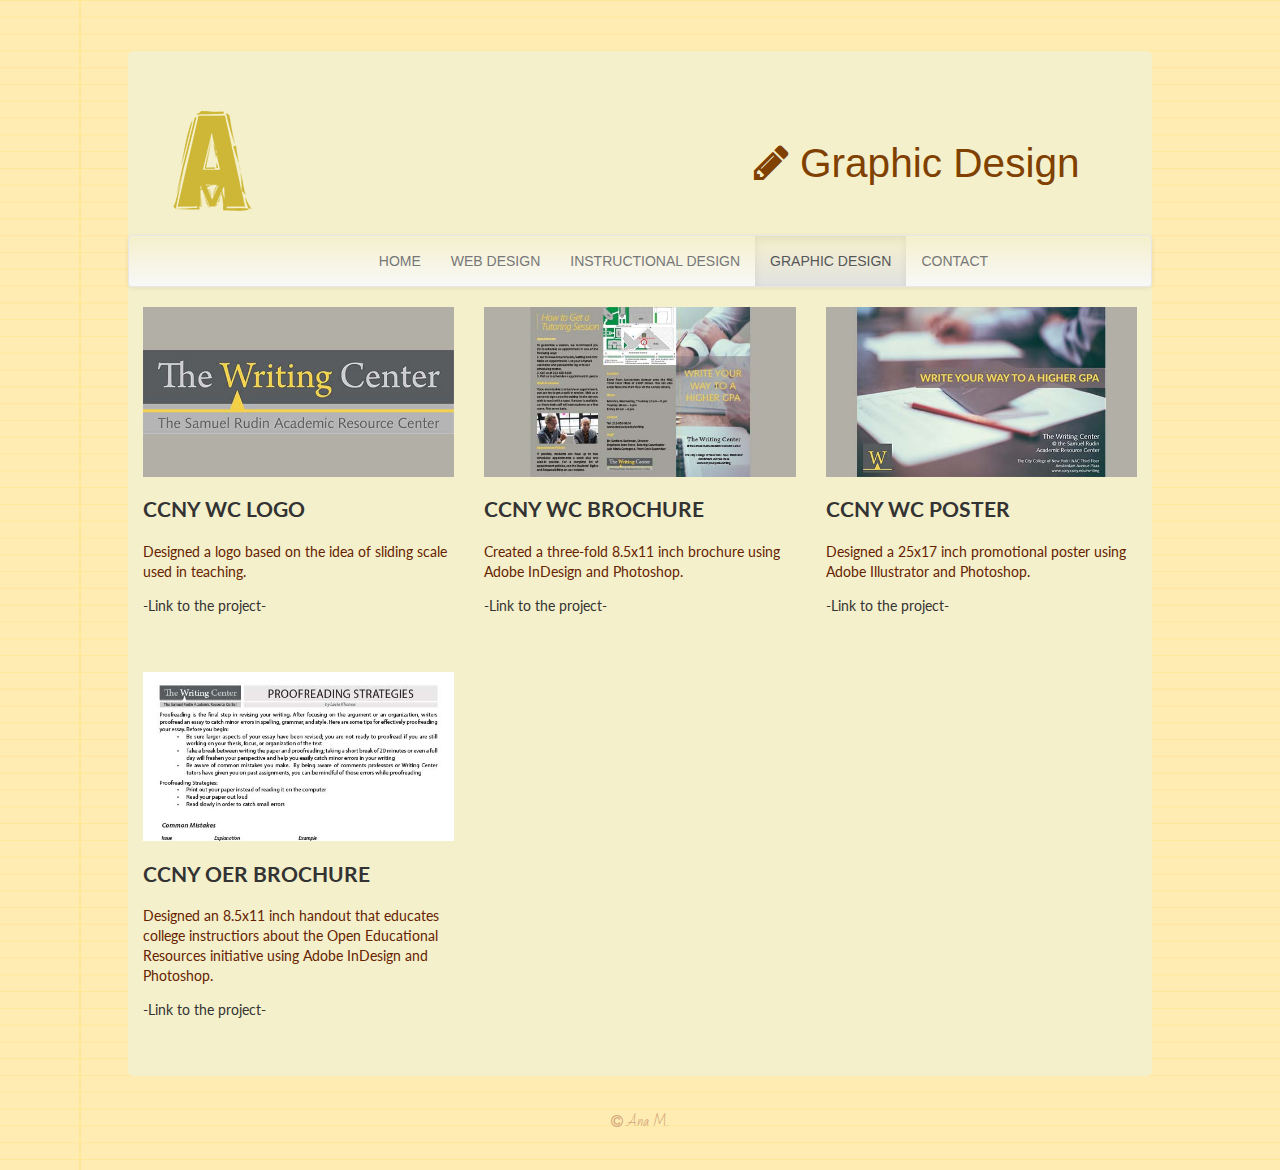
==== graphic.html @ abbbf5cf "Initial commit" ====
<!doctype html>
<html lang="en">
   <head>
      <meta charset="utf-8">
      <meta name="viewport" content="width=device-width,initial-scale=1">
      <meta name="viewport" content="width=device-width,initial-scale=1">
      <title></title>
      <link rel="stylesheet" href="https://maxcdn.bootstrapcdn.com/font-awesome/4.6.1/css/font-awesome.min.css">
      <link rel="stylesheet" href="http://fonts.googleapis.com/css?family=Lato:100,300">
      <link href='https://fonts.googleapis.com/css?family=Krona+One' rel='stylesheet' type='text/css'>
      <link href='https://fonts.googleapis.com/css?family=Bad+Script' rel='stylesheet' type='text/css'>
      <link rel="stylesheet" href="css/style.css">
      <link rel="stylesheet" href="css/desktop.css">
      <link rel="stylesheet" href="css/vey_large.css">
      <link rel="stylesheet" href="css/tablet.css">
      <link rel="stylesheet" href="css/mobile.css">
      <link rel="stylesheet" href="css/bootstrap.css">
      <link rel="stylesheet" href="css/bootstrap-theme.css">
      <link rel="apple-touch-icon" sizes="57x57" href="img/fav/apple-touch-icon-57x57.png">
      <link rel="apple-touch-icon" sizes="60x60" href="img/fav/apple-touch-icon-60x60.png">
      <link rel="apple-touch-icon" sizes="72x72" href="img/fav/apple-touch-icon-72x72.png">
      <link rel="apple-touch-icon" sizes="76x76" href="img/fav/apple-touch-icon-76x76.png">
      <link rel="apple-touch-icon" sizes="114x114" href="img/fav/apple-touch-icon-114x114.png">
      <link rel="apple-touch-icon" sizes="120x120" href="img/fav/apple-touch-icon-120x120.png">
      <link rel="apple-touch-icon" sizes="144x144" href="img/fav/apple-touch-icon-144x144.png">
      <link rel="apple-touch-icon" sizes="152x152" href="img/fav/apple-touch-icon-152x152.png">
      <link rel="apple-touch-icon" sizes="180x180" href="img/fav/apple-touch-icon-180x180.png">
      <link rel="icon" type="image/png" href="img/fav/favicon-32x32.png" sizes="32x32">
      <link rel="icon" type="image/png" href="img/fav/android-chrome-192x192.png" sizes="192x192">
      <link rel="icon" type="image/png" href="img/fav/favicon-96x96.png" sizes="96x96">
      <link rel="icon" type="image/png" href="img/fav/favicon-16x16.png" sizes="16x16">
      <link rel="manifest" href="img/fav/manifest.json">
      <link rel="mask-icon" href="img/fav/safari-pinned-tab.svg" color="#5bbad5">
      <meta name="msapplication-TileColor" content="#da532c">
      <meta name="msapplication-TileImage" content="/mstile-144x144.png">
      <meta name="theme-color" content="#ffffff">
   </head>
   <body id="lines">
      <div class="box" id="canvas">
         <div class="header">
            <div class="col-md-6" id="logic-tut">
                <a href="index.html"><img src="img/logo-small.png" scrcset="img/logo-small.png 2x" class="initials" alt="ana's logo"></a>
            </div>
            <div class="col-md-6 text-uppercase" id="web_design">
               <p id="tut_header"><i class="fa fa-pencil"  aria-hidden="true"></i> Graphic Design</p>
            </div>
         </div>
         <div class="row">
            <div class="col-md-12">
            </div>
         </div>
         <nav class="navbar navbar-default">
            <div class="container-fluid">
               <div class="navbar-header">
                  <button type="button" class="navbar-toggle collapsed" data-toggle="collapse" data-target="#bs-example-navbar-collapse-1" aria-expanded="false">
                  <span class="sr-only">Toggle navigation</span>
                  <span class="icon-bar"></span>
                  <span class="icon-bar"></span>
                  <span class="icon-bar"></span>
                  </button>
               </div>
               <div class="collapse navbar-collapse" id="bs-example-navbar-collapse-1">
                  <ul class="nav navbar-nav">
                     <li><a href="index.html">HOME</a></li>
                     <li><a href="portfolio.html">WEB DESIGN</a></li>
                     <li><a href="ID.html">INSTRUCTIONAL DESIGN </a></li>
                     <li class="active"><a href="graphic.html">GRAPHIC DESIGN<span class="sr-only">(current)</span></a></li>
                     <li><a href="mail.html">CONTACT</a></li>
                  </ul>
               </div>
               <!-- /.navbar-collapse -->
            </div>
            <!-- /.container-fluid -->
         </nav>
         <div class="container-fluid">
            <div class="row">
               <div class="col-sm-4 col-md-4" id="margin">
                   <a href="https://www.ccny.cuny.edu/writing" target="_blank"><img class="img-center" src="img/WC logo.jpg" ></img>
                   <h2 class="project-titles">CCNY WC LOGO</h2></a>
                   <p class="caption">Designed a logo based on the idea of sliding scale used in teaching.</p>
                   <p class="caption"><a href="https://www.ccny.cuny.edu/writing" target="_blank">-Link to the project-</a></p>
               </div>


               <div class="col-sm-4 col-md-4" id="margin">
                  <a href="https://waba.commons.gc.cuny.edu/wp-content/blogs.dir/3982/files/2018/09/Brochure_resized.pdf" target="_blank"><img class="img-center" src="img/WC brochure.jpg" ></img>
                  <h2 class="project-titles">CCNY WC BROCHURE</h2></a>
                  <p class="caption">Created a three-fold 8.5x11 inch brochure using Adobe InDesign and Photoshop.</p>
                  <p class="caption"><a href="https://waba.commons.gc.cuny.edu/wp-content/blogs.dir/3982/files/2018/09/Brochure_resized.pdf" target="_blank">-Link to the project-</a></p>
               </div>
               <div class="col-sm-4 col-md-4" id="margin">
                  <a href="https://waba.commons.gc.cuny.edu/wp-content/blogs.dir/3982/files/2018/09/WC_Poster_web.jpg" target="_blank"><img class="img-center" src="img/WC poster.jpg" ></img>
                  <h2 class="project-titles">CCNY WC POSTER</h2></a>
                  <p class="caption"><p class="caption">Designed a 25x17 inch promotional poster using Adobe Illustrator and Photoshop.</p>
                  <p class="caption"><a href="https://waba.commons.gc.cuny.edu/wp-content/blogs.dir/3982/files/2018/09/WC_Poster_web.jpg" target="_blank">-Link to the project-</a></p>
               </div>
               <div class="col-sm-4 col-md-4" id="margin">
                  <a href="https://www.ccny.cuny.edu/writing/writing-resources" target="_blank"><img class="img-center" src="img/WC handout.jpg" ></img>
                  <h2 class="project-titles">CCNY OER BROCHURE</h2></a>
                  <p class="caption"> Designed an 8.5x11 inch handout that educates college instructiors about the Open Educational Resources initiative using Adobe InDesign and Photoshop. </p>
                  <p class="caption"><a href="https://www.ccny.cuny.edu/writing/writing-resources" target="_blank">-Link to the project-</a></p>
               </div>
            </div>
         </div>

      </div>
      <div class="col-12"><p class="footer"><i class="fa fa-copyright" aria-hidden="true"></i> Ana M.</p></div>
   </div>
      <script src="js/jquery.min.js"></script>
      <script src="js/bootstrap.min.js"></script>
   </body>
</html>
---- css/style.css ----
img {
    max-width: 100%;
}
body {
    background-color: #F4F0CB;
}
#peach {
    background-color: #F4F0CB;
}
#p-green{
    background-color: #ccff33;
}
#red{
    background-color: #ff6633;
}
#greenish {
    background-color: #eeccff;
}
#lines {
    width: 100%; background-color: blue;
    background-color: #ffecb3;
    background-image: linear-gradient(90deg, transparent 79px, #ffe799 79px, #ffe799 81px, transparent 81px), linear-gradient(#ffe799 .1em, transparent .1em);
    background-size: 100% 1.2em;
    color: #662200;
}
.box {
    width: 100%;
}
.resume {
    font-family: 'Oswald', sans-serif;
}
.g {
    background-color: #ccff33;
    width: 100%;
    z-index: -1;
}
.y {
    font-family: 'Open Sans Condensed', sans-serif;
    font-weight: 700;
}
.writing {
    font-family: 'Josefin Sans', sans-serif;
}
#mail_header {
    color: #eeccff;
}
.div-1 {
    background: url(../img/texture1.jpg) repeat;
    background-position: center;
}
.div-2 {
    background-color: #e6f9ff;
}
.div-3 {
    background-color: #ccff33;
}
.div-4 {
    background-color: #ffd966;
    background-image: linear-gradient(90deg, transparent 79px, #ffcc80 79px, #ffcc80 81px, transparent 81px), linear-gradient(#ffcc80 .1em, transparent .1em);
    background-size: 100% 1.2em;
    color: #662200;
}
.div-5 {
    background-color: #ff6633;
}
.div-6 {
    background-color: #eeccff;
}
.div-7 {
    background-color: #4da6ff;
    color: #ffffff;
}
.div-8 {
    background-color: #66dbff;
    color: #ffffff;
}
.div-9 {
    background-color: #00cc44;
}
.div-10 {
    background-color: #ccff33;
    color: #4d4d00;
    background-image: linear-gradient(90deg, transparent 79px, #39e600 79px, #39e600 81px, transparent 81px), linear-gradient(#ccff33 .1em, transparent .1em);
    background-size: 100% 1.2em;
}
.pink {
    color: #ff1a75;
}
.green {
    color: #ffffff !important;
}
#green{
    color: #00b33c;
    font-family: 'Bad Script', cursive;
}
#web {
    font-family: 'Krona One', sans-serif;
}
.email {
    color: #88cc00;
}
.proj1 {
    padding: 12% 50% 12% 25%;
}
#col-xs-12 {
    margin-bottom: %;
    border: 0.1px outset white;
    border-top: 1px solid #96d1f8;
    background: #ccff33;
    background: -webkit-gradient(linear, left top, left bottom, from(##ccff33), to(#daffb3));
    background: -webkit-linear-gradient(top, #ccff33, #daffb3);
    background: -moz-linear-gradient(top, #ccff33, #daffb3);
    background: -ms-linear-gradient(top, #ccff33, #daffb3);
    background: -o-linear-gradient(top, #ccff33, #daffb3);
    padding: 5px 10px;
}
.footer {
    text-align: center;
    color: #d2a679;
    padding-bottom: 0.5%;
}
a:link {
    text-decoration: none;
}
a:visited {
    text-decoration: none;
}
a:hover {
    text-decoration: none;
}
a:active {
    text-decoration: none;
}
#writing_portfolio {
    font-family: 'Lato', sans-serif;
    font-size: 1.5em;
    color: #7a7a52;
    line-height: 200%;
    font-weight: 600;
}
#writing_portfolio1 {
    font-family: 'Lato', sans-serif;
    font-size: 16px;
    color: #7a7a52;
    line-height: 150%;
}

.footer {
    font-family: 'Bad Script', cursive;
}
input {
    max-width: 100%;
    width: 90%;
    border-radius: 5px;
    margin: 0;
    border: 5px solid white;
    -webkit-box-shadow:
    inset 0 0 8px  rgba(0,0,0,0.1),
          0 0 16px rgba(0,0,0,0.1);
    -moz-box-shadow:
    inset 0 0 8px  rgba(0,0,0,0.1),
          0 0 16px rgba(0,0,0,0.1);
    box-shadow:
    inset 0 0 8px  rgba(0,0,0,0.1),
          0 0 16px rgba(0,0,0,0.1);
    padding: 15px;
    background: rgba(255,255,255,0.5);
    margin-bottom:10px;
}
select {
    max-width: 100%;
    width: 100%;
    border-radius: 5px;
    border: 5px solid white;
    -webkit-box-shadow:
    inset 0 0 8px  rgba(0,0,0,0.1),
          0 0 16px rgba(0,0,0,0.1);
    -moz-box-shadow:
    inset 0 0 8px  rgba(0,0,0,0.1),
          0 0 16px rgba(0,0,0,0.1);
    box-shadow:
    inset 0 0 8px  rgba(0,0,0,0.1),
          0 0 16px rgba(0,0,0,0.1);
    padding: 15px;
    background: rgba(255,255,255,0.5);
}
textarea {
    max-width: 100%;
    width: 100%;
    border-radius: 5px;
    margin: 0;
    border: 5px solid white;
    -webkit-box-shadow:
    inset 0 0 8px  rgba(0,0,0,0.1),
          0 0 16px rgba(0,0,0,0.1);
    -moz-box-shadow:
    inset 0 0 8px  rgba(0,0,0,0.1),
          0 0 16px rgba(0,0,0,0.1);
    box-shadow:
    inset 0 0 8px  rgba(0,0,0,0.1),
          0 0 16px rgba(0,0,0,0.1);
    padding: 15px;
    background: rgba(255,255,255,0.5);
    margin: 0 0 10px 0;
}
#form2 [type="email"] {
    max-width: 100%;
    width: 100%;
    border-radius: 5px;
    margin: 0;
    border: 5px solid white;
    -webkit-box-shadow:
    inset 0 0 8px  rgba(0,0,0,0.1),
          0 0 16px rgba(0,0,0,0.1);
    -moz-box-shadow:
    inset 0 0 8px  rgba(0,0,0,0.1),
          0 0 16px rgba(0,0,0,0.1);
    box-shadow:
    inset 0 0 8px  rgba(0,0,0,0.1),
          0 0 16px rgba(0,0,0,0.1);
    padding: 15px;
    background: rgba(255,255,255,0.5);
    margin: 0 0 10px 0;
}
#submit[type="submit"] {
    width: 150px;
    border: 0.1px outset white;
    background: -webkit-gradient(linear, left top, left bottom, from(#ff66ff), to(#ffe6ff));
    background: -webkit-linear-gradient(top, #c44dff, #ffe6ff);
    background: -moz-linear-gradient(top, #c44dff, #ffe6ff);
    background: -ms-linear-gradient(top, #c44dff, #ffe6ff);
    background: -o-linear-gradient(top, #c44dff, #ffe6ff);
    font-family: 'Lato', sans-serif;
    font-size: 20px;
    float: left;
    margin: 0 0 3% 0;
}
.project-titles {
    font-family: 'Lato', sans-serif;
}

.caption {
    font-family: 'Lato', sans-serif;
    font-size: 14px;
}
.img-center {
    margin: 0px;
}
#wportf {
    border-top: 1px solid;
    text-align: left;
}
#writing_portfolio {
    text-align: left;
    font-size: 18px;
}
---- css/desktop.css ----
@media only screen and (min-width: 1024px) and (max-width: 1699px) {
    .writing {
    font-size: 2em;
    }
    #canvas {
        margin: auto;
        margin-top: 5% !important;
        background-color: #F4F0CB;
        border-radius: 5px;
    }
    #greenish, #lines, #red, #peach, #p-green {
        width: 80% !important;
        margin: auto;
    }
    .g {
        background-color: #ccff33;
        width: 100%;
        z-index: -1;
        display: inline-flex;
        margin-top: 5%;
    }
    .header {
        padding: 2% 2% 2% 2%;
    }
    .div-1 {
        width: 33.333333%;
        float: left;
        padding: 1px 0px 1px 0px;
    }
    .div-2 {
        width: 6%;
        display: inline-block;
        padding: 22px 0.8px 22px 2.6%;
    }
    .div-3 {
        width: 20.5%;
        display: inline-block;
        position: absolute;
        padding: 0px 3px 10px 2px;
    }
    .div-5 {
        width: 26.2%;
        padding: 14px 0 13px 0;
        float: left;
    }
    .div-6 {
        width: 12%;
        float: left;
        padding: 49px 2px 49px;
    }
    .div-7 {
        width: 6.8%;
        float: left;
        padding: 1px 1.2px 1px 1px;
    }
    .div-8 {
        width: 6.8%;
        padding: 1px 1.2px 1px 1px;
        float: left;
    }
    .div-9 {
        width: 13.7%;
        padding: 1.5px 1.5px 1px;
        float: left;
    }
    .div-4 {
        width: 33.33%;
        float: right;
        padding: 8px 2% 8px 2%;
    }
    .div-10 {
        width: 39.73%;
        float: right;
    }
    #down {
        display: flex;
    }
    .logo {
        padding: 30px 5% 30px 20%;
    }
    #logic {
        padding-top: 1%;
        float: left;
    }
    #logic-envelope{
        padding-top: 1.5%;
        float: left;
    }
    #logic-tut {
        padding-top: 4%;
        float: left;
    }
    .resume {
        padding: 1% 2% 1% 30%;
        font-size: 30px;
    }
    .y {
        padding: 0px 0px 0px 25px;
        font-size: 30.4px;
    }
    .web {
        padding-left: 25%;
        font-size: 30px;
    }
    #web {
        padding-left: 25%;
        font-size: 29px;
        font-family: 'Krona One', sans-serif;
    }
    #web1 {
        float: right;
        font-size: 25px;
        font-family: 'Krona One', sans-serif;
        color: #804000;
    }
    .email {
        margin: auto;
    }
    .fb,
    .in {
        margin: auto;
        padding: 20px 3px 20px;
    }
    .copyr {
        padding: 0;
    }
    #green{
        padding: 2.5px 1px 2.8px 10px;
    }
    .col-12 {
        padding: 2%;
    }
    #writ_header {
        color: #804000;
        float: right;
        padding-right: 8%;
        font-size: 2.5em;
        font-family: 'Josefin Sans', sans-serif;
    }
    #mail_header {
        color: #c44dff;
        float: right;
        padding-right: 8%;
        font-size: 2.5em;
        font-family: 'Josefin Sans', sans-serif;
    }
    #tut_header {
        color: #804000;
        font-family: 'Josefin Sans', sans-serif;
        float: right;
        padding-top: 5%;
        padding-right: 8%;
        font-size: 2.9em;
    }
    #writing_portfolio {
        padding: 0.2% 3% 3% 7%;
    }
    #writing_portfolio1 {
        text-align: right;
        padding-right: 7%;
    }
    .tutoring {
        padding: 3% 8% 3% 10%;
        line-height: 170%;
        font-size: 16px;
    }
    #envelope_big {
        font-size: 48px;
    }
    #form[type="text"] {
        font-size: 20px;
        font-family: 'Lato', sans-serif;
        color: grey;
    }
    #form1[type="text"] {
        font-size: 20px;
        width: 49.5%;
        float: left;
        font-family: 'Lato', sans-serif;
        margin: 2% 0 4% 0;
    }
    #form2[type="email"] {
        font-size: 20px;
        width: 49.5%;
        float: right;
        font-family: 'Lato', sans-serif;
        margin: 2% 0 4% 0;
    }
    #margin {
        margin-bottom: 3em;
    }
    nav  {
        padding-left: 20%;
    }
    #wpict{
        float: right;
    }
    .wwriting {
        padding: 5%;
        width: 80%;
    }
}
---- css/vey_large.css ----
@media only screen and (min-width: 1700px) {
    body{
        width: 70%;
        margin: auto;
    }
    #greenish, #lines, #red, #peach, #p-green {
        width: 80% !important;
        margin: auto;
    }
    #canvas {
        margin-top: 5% !important;
        margin: auto;
        background-color: #F4F0CB;
        border-radius: 5px;
    }
    nav  {
        padding-left: 20%;
    }
    .row {
        padding: 2% 8% 2% 8%;
    }
    #margin {
        margin-bottom: 3%;
    }
    .header {
        padding: 2% 9% 2% 9%;
    }
    .g {
        background-color: #ccff33;
        z-index: -1;
        display: inline-flex;
        margin-top: 5%;
    }
    .div-1 {
        width: 33.333333%;
        float: left;
        padding: 1px 0px 1px 2px;
    }
    .div-2 {
        width: 6%;
        display: inline-block;
        padding: 22px 0.8px 22px 2.6%;

    }
    .div-3 {
        width: 20.5%;
        display: inline-block;
        position: absolute;
        padding: 0px 3px 10px 2px;

    }
    .div-5 {
        width: 26.2%;
        padding: 14px 0 13px 0;
        float: left;
    }
    .div-6 {
        width: 12%;
        float: left;
        padding: 49px 2px 49px;
    }
    .div-7 {
        width: 6.8%;
        float: left;
        padding: 1px 1.2px 1px 1px;
    }
    .div-8 {
        width: 6.8%;
        padding: 1px 1.2px 1px 1px;
        float: left;
    }
    .div-9 {
        width: 13.7%;
        padding: 1px 1.5px 1px;
        float: left;
    }
    .div-4 {
        width: 33.33%;
        float: right;
        padding: 0 ;
    }
    .div-10 {
        width: 39.73%;
        float: right;
    }
    #down {
        display: flex;
    }
    .logo {
        padding: 30px 5% 30px 20%;
    }
    #logic {
        padding-top: 1%;
        float: left;
    }
    #logic-envelope{
        padding-top: 1.5%;
        float: left;
    }
    #logic-tut {
        padding-top: 4%;
        float: left;
    }
    .resume {
        padding: 1% 2% 1% 30%;
        font-size: 30px;
    }
    .y {
        padding: 0px 0px 0px 30px;
        font-size: 30.4px;
    }
    .writing {
        float: right;
        margin-right: 40%;
    }
    .web {
        padding-left: 25%;
        font-size: 30px;
    }
    #web {
        padding-left: 25%;
        font-size: 29px;
        font-family: 'Krona One', sans-serif;
    }
    #web1 {
        float: right;
        padding-right: 8%;
        font-size: 25px;
        font-family: 'Krona One', sans-serif;
        color: #804000;
    }
    .email {
        margin: auto;
    }
    .fb,
    .in {
        margin: auto;
        padding: 20px 3px 20px;
    }
    .copyr {
        padding: 0;
    }
    #green{
        padding: 2.5px 1px 2.8px 10px;
    }
    .col-12 {
        padding: 2%;
    }
    #writ_header {
        color: #804000;
        float: right;
        padding-right: 8%;
        font-size: 2.5em;
        font-family: 'Josefin Sans', sans-serif;
    }
    #mail_header {
        color: #c44dff;
        float: right;
        padding-right: 8%;
        font-size: 2.5em;
        font-family: 'Josefin Sans', sans-serif;
    }
    #tut_header {
        color: #804000;
        font-family: 'Josefin Sans', sans-serif;
        float: right;
        padding-top: 5%;
        padding-right: 8%;
        font-size: 2.9em;
    }
    #writing_portfolio {
        padding-top: 5%;
        padding-left: 7%;
    }
    #writing_portfolio1 {
        text-align: right;
        padding-right: 7%;
        font-size: 30px;
    }
    .tutoring {
        padding: 3% 8% 3% 10%;
        line-height: 170%;
        font-size: 16px;
    }
    #envelope_big {
        font-size: 48px;
    }
    #form[type="text"] {
        font-size: 20px;
        font-family: 'Lato', sans-serif;
        color: grey;
    }
    #form1[type="text"] {
        font-size: 20px;
        width: 49.5%;
        float: left;
        font-family: 'Lato', sans-serif;
        margin: 2% 0 4% 0;
    }
    #form2[type="email"] {
        font-size: 20px;
        width: 49.5%;
        float: right;
        font-family: 'Lato', sans-serif;
        margin: 2% 0 4% 0;
    }
    .wwriting {
        padding: 7% 0 5% 5%;
        width: 80%;
    }
}
---- css/tablet.css ----
@media only screen and (min-width: 769px) and (max-width: 1023px) {
    .writing {
    font-size: 1.5em;
    }
    #canvas {
        background-color: #F4F0CB;
        margin-top: 3%;
        border-radius: 5px;
    }
    #greenish, #lines, #red, #peach, #p-green {
        width: 95% !important;
        margin: auto;
    }
    #logic-tut {
        float: left;
        padding-left: 5%;
    }
    #tut_header, #mail_header {
        float: right;
        padding-right: 1%;
    }
    #margin {
        margin-bottom: 5em;
    }
    .div-1 {
        width: 25%;
        float: left;
        display: inline;
        padding: 2px 34px 2px 34px;
    }
    .div-2 {
        width: 15%;
        float: left;
    }
    .div-3 {
        width: 42.5%;
        float: left;
        font-size: 23px;
    }
    .div-4 {
        width: 20%;
        display: inline;
        padding-left: 2%;
        padding-top: 5%;
        font-size: 25px;
    }
    .div-5 {
        width: 42.5%;
        float: left;
        font-size: 25.4px;
    }
    .div-6 {
        width: 25%;
        float: right;
        display: inline;
    }
    .div-7 {
        width: 25%;
        float: left;
        display: inline;
    }
    .div-8 {
        width: 25%;
        float: left;
        display: inline;
    }
    .div-9 {
        width: 25%;
        float: right;
        display: inline;
    }
    .div-10 {
        width: 35%;
        float: right;
        display: inline;
        font-size: 29px;
        padding: 5px 5px 5px 59px;
    }
    .container-01 {
        width: 100%;
        display: inline;
    }
    .container1 {
        width: 100%;
        text-align: center;
    }
    .container {
        width: 100%;
        display: flex;
        flex-wrap: wrap;
        background-color: #ccff33;
    }
    #cont {
        margin-top: 7%;
        margin-bottom: 7%;
    }
    #web1 {
        float: right;
        font-size: 25px;
        font-family: 'Krona One', sans-serif;
        color: #804000;
    }
    .x {
        padding: 1px;
        font-size: 16.5px;
    }
    #logic {
        padding-top: 1.5%;
        float: left;
    }
    #mail_header{
        text-align: right;
        padding-top: 1.5%;
        color: #eeccff;
    }
    #form[type="text"] {
        font-size: 20px;
        font-family: 'Lato', sans-serif;
        color: grey;
    }
    #form1[type="text"] {
        font-size: 20px;
        width: 49.5%;
        float: left;
        font-family: 'Lato', sans-serif;
        margin: 2% 0 4% 0;
    }
    #form2[type="email"] {
        font-size: 20px;
        width: 49.5%;
        float: right;
        font-family: 'Lato', sans-serif;
        margin: 2% 0 4% 0;
    }
    #writ_header {
        color: #804000;
        font-size: 2.5em;
        font-family: 'Josefin Sans', sans-serif;
    }
    #web_design {
        color: #804000;
        font-size: 20px;
        font-family: 'Josefin Sans', sans-serif;
    }
    #writing_portfolio {
        text-align: left;
        padding-left: 12%;
    }
    #writing_portfolio1 {
        text-align: center;
    }
    .caption {
        text-align: center;

    }
    .project-titles {
        text-align: center;
    }
    #wportf {
    border-top: 1px solid;
    text-align: left;
    }
    #writing_portfolio {
        padding-left: 5%;
    }

}
---- css/mobile.css ----
@media only screen and (max-width: 768px) {
  .writing {
    font-size: 1.3em;
  }
  #greenish, #lines, #red, #peach, #p-green {
      width: 95% !important;
      margin: auto;
  }
  #canvas {
      background-color: #F4F0CB;
      margin-top: 2% !important;
      border-radius: 5px;
      width: 100% !important;
      margin: auto;
  }
  body {
      text-align: center;
  }
  #margin {
      margin-bottom: 12%;
  }
  .div-1 {
      width: 100%;
      order: -2;
  }
  .div-2 {
      width:100%;
  }
  .div-3 {
      width:100%;
  }
  .div-4 {
      width: 100%;
      order: 0;
  }
  .div-5 {
      width: 100%;
      float: left;
      padding: 5% 5% 5% 5%;
      font-size: 25px;
  }
  .div-6 {
      width: 33.333333%;
      float: left;
  }
  .div-7 {
      width: 33.333333%;
      float: left;
  }
  .div-8 {
      width: 33.333333%;
      float: left;
  }
  .div-9 {
      width:100%;
      text-align: center;
  }
  .div-10 {
      width: 100%;
      padding-top: 5%;
      order: -1;
      font-size: 20px;
  }
  .container-01{
      width: 100%;
  }
  .container1{
      width: 100%;
      display: flex;
      flex-wrap: wrap;
  }
  .container {
      width: 100%;
      display: flex;
      flex-wrap: wrap;
  }
  .logobig {
      width: 35%;
  }
  .initials {
      margin-top: 5%;
  }
  .navbar-header {
      background-image: none;
      background-image: none;
      webkit-box-shadow: none;
      box-shadow: none;
      border-color: transparent;
      background-color: transparent;
      text-align: center;
  }
  #web1 {
      font-size: 20px;
      font-family: 'Krona One', sans-serif;
      color: #804000;
  }
  #web {
      font-size: 25px;
  }
  #logic {
      padding-top: 3%;
      width: 100%;
  }
  #writing_portfolio1 {
      text-align: left;
  }
  #writ_header {
      color: #804000;
      font-family: 'Josefin Sans', sans-serif;
      text-align: center;
  }
  #tut_header {
      color: #804000;
      font-family: 'Josefin Sans', sans-serif;
      text-align: center;
      font-size: 2em;
  }
  #web_design {
      color: #804000;
      font-size: 20px;
      font-family: 'Josefin Sans', sans-serif;
      text-align: center;
  }
  #green {
      padding: 1% 1% 1% 1%;
  }
  #form[type="text"] {
      font-size: 20px;
      font-family: 'Lato', sans-serif;
      color: grey;
  }
  #form1[type="text"] {
      font-size: 20px;
      width: 100%;
      font-family: 'Lato', sans-serif;
      margin: 0 0 6% 0;
  }
  #form2[type="email"] {
      font-size: 20px;
      width: 100%;
      font-family: 'Lato', sans-serif;
      margin: 0 0 2% 0;
  }
  #mail_header {
      color: #c44dff;
      font-size: 35px;
      font-family: 'Josefin Sans', sans-serif;
  }
  .tutoring {
      padding: 3%;
      text-align: left;
  }
  .wwriting {
      padding: 0 0 5% 2%;
  }
  #wportf {
      padding-left: 1%;
  }
  #writing_portfolio {
      padding-left: 8%;
  }
}
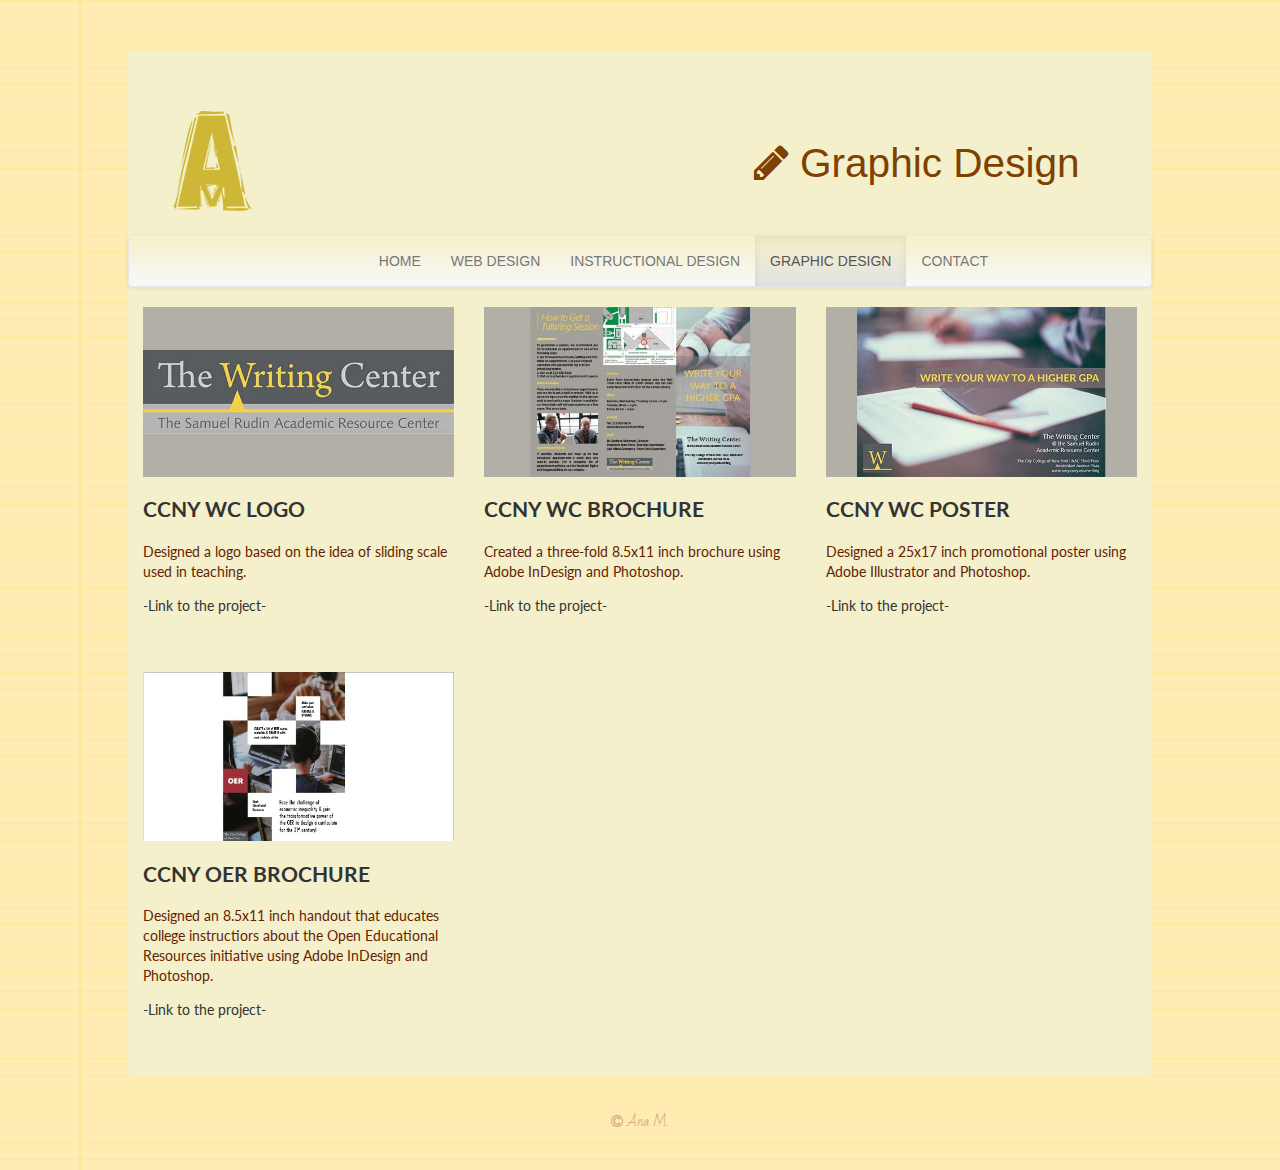
==== commit 825d8408: "update" ====
--- a/graphic.html
+++ b/graphic.html
@@ -95,7 +95,7 @@
                   <p class="caption"><a href="https://waba.commons.gc.cuny.edu/wp-content/blogs.dir/3982/files/2018/09/WC_Poster_web.jpg" target="_blank">-Link to the project-</a></p>
                </div>
                <div class="col-sm-4 col-md-4" id="margin">
-                  <a href="https://www.ccny.cuny.edu/writing/writing-resources" target="_blank"><img class="img-center" src="img/WC handout.jpg" ></img>
+                  <a href="img/OERBrochure.pdf" target="_blank"><img class="img-center" src="img/oer.jpg"></img>
                   <h2 class="project-titles">CCNY OER BROCHURE</h2></a>
                   <p class="caption"> Designed an 8.5x11 inch handout that educates college instructiors about the Open Educational Resources initiative using Adobe InDesign and Photoshop. </p>
                   <p class="caption"><a href="https://www.ccny.cuny.edu/writing/writing-resources" target="_blank">-Link to the project-</a></p>
